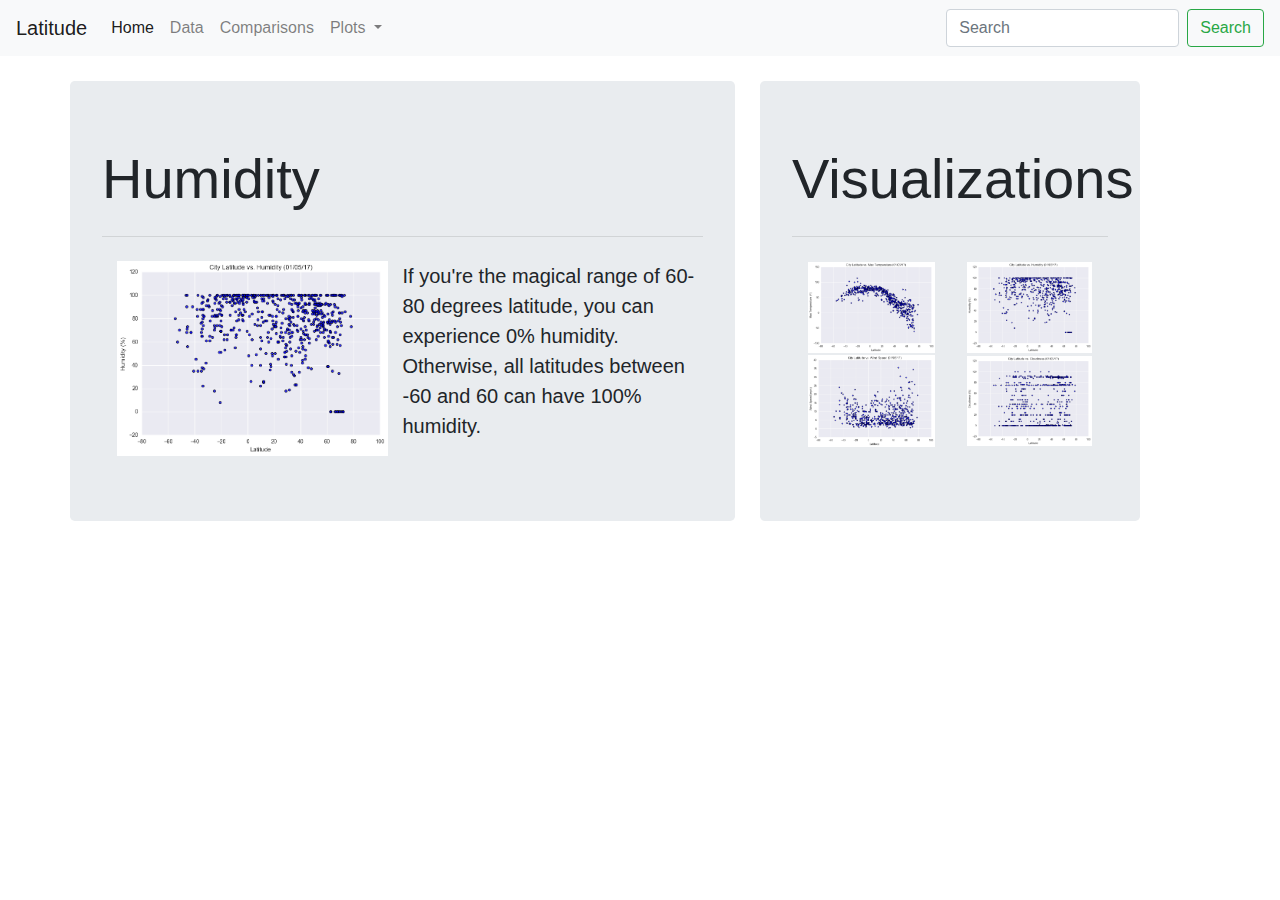
==== WebVisualizations/humiditymap.html @ cbf5081e "Added data, comparison, and 4 different graph pages" ====
<!DOCTYPE html>
<html lang="en">

<head>
  <meta charset="UTF-8">
  <title>Humidity</title>
  <link rel="stylesheet" href="https://stackpath.bootstrapcdn.com/bootstrap/4.3.1/css/bootstrap.min.css" integrity="sha384-ggOyR0iXCbMQv3Xipma34MD+dH/1fQ784/j6cY/iJTQUOhcWr7x9JvoRxT2MZw1T" crossorigin="anonymous">

  <script src="https://code.jquery.com/jquery-3.3.1.slim.min.js" integrity="sha384-q8i/X+965DzO0rT7abK41JStQIAqVgRVzpbzo5smXKp4YfRvH+8abtTE1Pi6jizo" crossorigin="anonymous"></script>
  <script src="https://cdnjs.cloudflare.com/ajax/libs/popper.js/1.14.7/umd/popper.min.js" integrity="sha384-UO2eT0CpHqdSJQ6hJty5KVphtPhzWj9WO1clHTMGa3JDZwrnQq4sF86dIHNDz0W1" crossorigin="anonymous"></script>
  <script src="https://stackpath.bootstrapcdn.com/bootstrap/4.3.1/js/bootstrap.min.js" integrity="sha384-JjSmVgyd0p3pXB1rRibZUAYoIIy6OrQ6VrjIEaFf/nJGzIxFDsf4x0xIM+B07jRM" crossorigin="anonymous"></script>

  <link rel="stylesheet" href="style.css">
</head>
<body>
  <nav class="navbar navbar-expand-lg navbar-light bg-light">
    <a class="navbar-brand" href="#"> Latitude</a>
    <button class="navbar-toggler" type="button" data-toggle="collapse" data-target="#navbarSupportedContent" aria-controls="navbarSupportedContent" aria-expanded="false" aria-label="Toggle navigation">
      <span class="navbar-toggler-icon"></span>
    </button>

    <div class="collapse navbar-collapse" id="navbarSupportedContent">
      <ul class="navbar-nav mr-auto">
        <li class="nav-item active">
          <a class="nav-link" href="index.html">Home </a>
        </li>
        <li class="nav-item">
          <a class="nav-link" href="data.html">Data</a>
        </li>
        <li class="nav-item">
                <a class="nav-link" href="comparisons.html">Comparisons</a>
        </li>
        <li class="nav-item dropdown">
          <a class="nav-link dropdown-toggle" href="#" id="navbarDropdown" role="button" data-toggle="dropdown" aria-haspopup="true" aria-expanded="false">
            Plots<span class="sr-only">(current)</span>
          </a>
          <div class="dropdown-menu" aria-labelledby="navbarDropdown">
            <a class="dropdown-item" href="windmap.html">Wind</a>
            <a class="dropdown-item" href="temperaturemap.html">Temperature</a>
            <a class="dropdown-item" href="humiditymap.html">Humidity</a>
            <a class="dropdown-item" href="cloudymap.html">Cloudiness</a>
          </div>
        </li>
      </ul>
      <form class="form-inline my-2 my-lg-0">
        <input class="form-control mr-sm-2" type="search" placeholder="Search" aria-label="Search">
        <button class="btn btn-outline-success my-2 my-sm-0" type="submit">Search</button>
      </form>
    </div>
  </nav>
  <div class="parent-container"></div>
    <div class="container" style="margin-top: 25px;">
        <div class="row">
        <div class="jumbotron col-md-7" style="margin-right: 25px;">
        <h1 class="display-4">Humidity</h1>
        <hr class="my-4">
        <p class="lead"><img style="padding: 0 15px; float: left;" src="assets/images/humiditymap.png" width='50%'>If you're the magical range of 60-80 degrees latitude, you can experience
         0% humidity. Otherwise, all latitudes between -60 and 60 can have 100% humidity.</p>
        
        </div>
        <div class="jumbotron col-md-4">
            <h1 class="display-4">Visualizations</h1>
            <hr class="my-4">
            <table>
                <tr>
                    <td>
                            <a href="temperaturemap.html"><img style="padding: 0 15px;" src="assets/images/temperaturemap.png" width='100%'>
                    </a></td>
                    <td>
                            <a href="humiditymap.html"><img style="padding: 0 15px;" src="assets/images/humiditymap.png" width='100%'>
                    </a></td></tr>
                    <tr>
                        <td class='selected_cell'>
                                <a href="windmap.html"><img style="padding: 0 15px;" src="assets/images/windmap.png" width='100%'>
                        </a></td>
                        <td>
                                <a href="cloudymap.html"><img style="padding: 0 15px;" src="assets/images/cloudymap.png" width='100%'>
                        </a></td>
                    </tr>
            </table>
            
                
        </div></div>
    </div>

    

</body>

</html>
---- WebVisualizations/style.css ----
.table {
    margin: auto;
    width: 100% !important; 
 }

@media (max-width: 767px) {
    .nav {
        color: royalblue;
    }
}
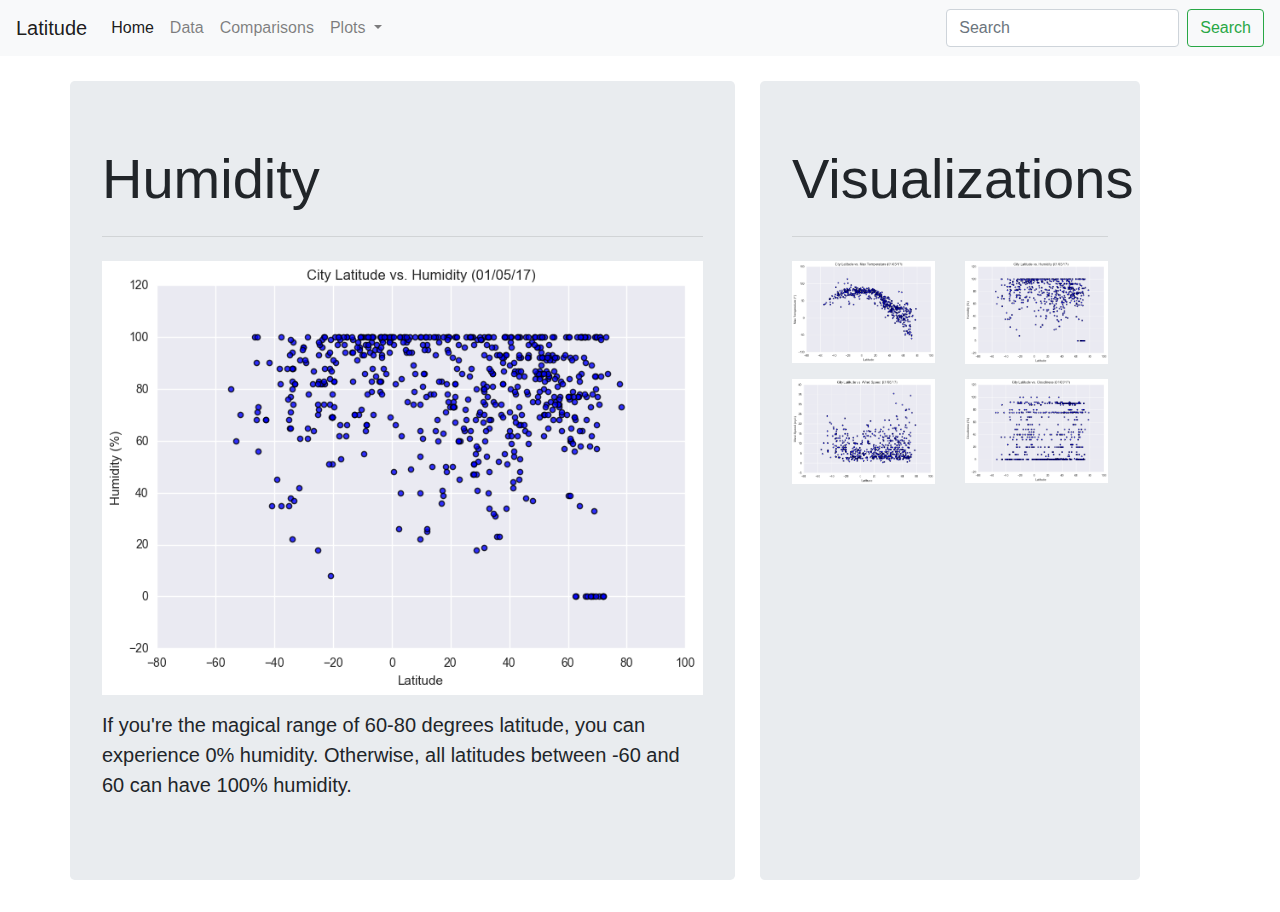
==== commit 4b8ef04d: "fixed responsiveness of main jumbotrons" ====
--- a/WebVisualizations/humiditymap.html
+++ b/WebVisualizations/humiditymap.html
@@ -54,30 +54,33 @@
         <div class="jumbotron col-md-7" style="margin-right: 25px;">
         <h1 class="display-4">Humidity</h1>
         <hr class="my-4">
-        <p class="lead"><img style="padding: 0 15px; float: left;" src="assets/images/humiditymap.png" width='50%'>If you're the magical range of 60-80 degrees latitude, you can experience
-         0% humidity. Otherwise, all latitudes between -60 and 60 can have 100% humidity.</p>
-        
-        </div>
+        <div class="row">
+                <div class="col-lg-12">
+                <img style="padding-bottom: 15px;" src="assets/images/humiditymap.png" width='100%'></div>
+                <div class='col-md-12'><p class="lead">If you're the magical range of 60-80 degrees latitude, you can experience
+                        0% humidity. Otherwise, all latitudes between -60 and 60 can have 100% humidity.</p></div>
+                </div></div>
         <div class="jumbotron col-md-4">
-            <h1 class="display-4">Visualizations</h1>
-            <hr class="my-4">
-            <table>
-                <tr>
-                    <td>
-                            <a href="temperaturemap.html"><img style="padding: 0 15px;" src="assets/images/temperaturemap.png" width='100%'>
-                    </a></td>
-                    <td>
-                            <a href="humiditymap.html"><img style="padding: 0 15px;" src="assets/images/humiditymap.png" width='100%'>
-                    </a></td></tr>
+                <h1 class="display-4">Visualizations</h1>
+                <hr class="my-4">
+                <div class='row'>
+                <table>
                     <tr>
-                        <td class='selected_cell'>
-                                <a href="windmap.html"><img style="padding: 0 15px;" src="assets/images/windmap.png" width='100%'>
-                        </a></td>
-                        <td>
-                                <a href="cloudymap.html"><img style="padding: 0 15px;" src="assets/images/cloudymap.png" width='100%'>
-                        </a></td>
-                    </tr>
-            </table>
+                        <div class='col-lg-6'>
+                                <a href="temperaturemap.html"><img style="padding-bottom: 15px;" src="assets/images/temperaturemap.png" width='100%'>
+                        </a></div>
+                        <div class='col-lg-6'>
+                                <a href="humiditymap.html"><img style="padding-bottom: 15px;" src="assets/images/humiditymap.png" width='100%'>
+                        </a></div>
+                        <div class='col-lg-6'>
+                            
+                                    <a href="windmap.html"><img style="padding-bottom: 15px;" src="assets/images/windmap.png" width='100%'>
+                            </a></div>
+                        <div class='col-lg-6'>
+                                    <a href="cloudymap.html"><img style="padding-bottom: 15px;" src="assets/images/cloudymap.png" width='100%'>
+                        </a></div>
+                        </tr>
+                </table></div>
             
                 
         </div></div>
--- a/WebVisualizations/style.css
+++ b/WebVisualizations/style.css
@@ -4,7 +4,7 @@
  }
 
 @media (max-width: 767px) {
-    .nav {
+    .navbar {
         color: royalblue;
     }
 }
